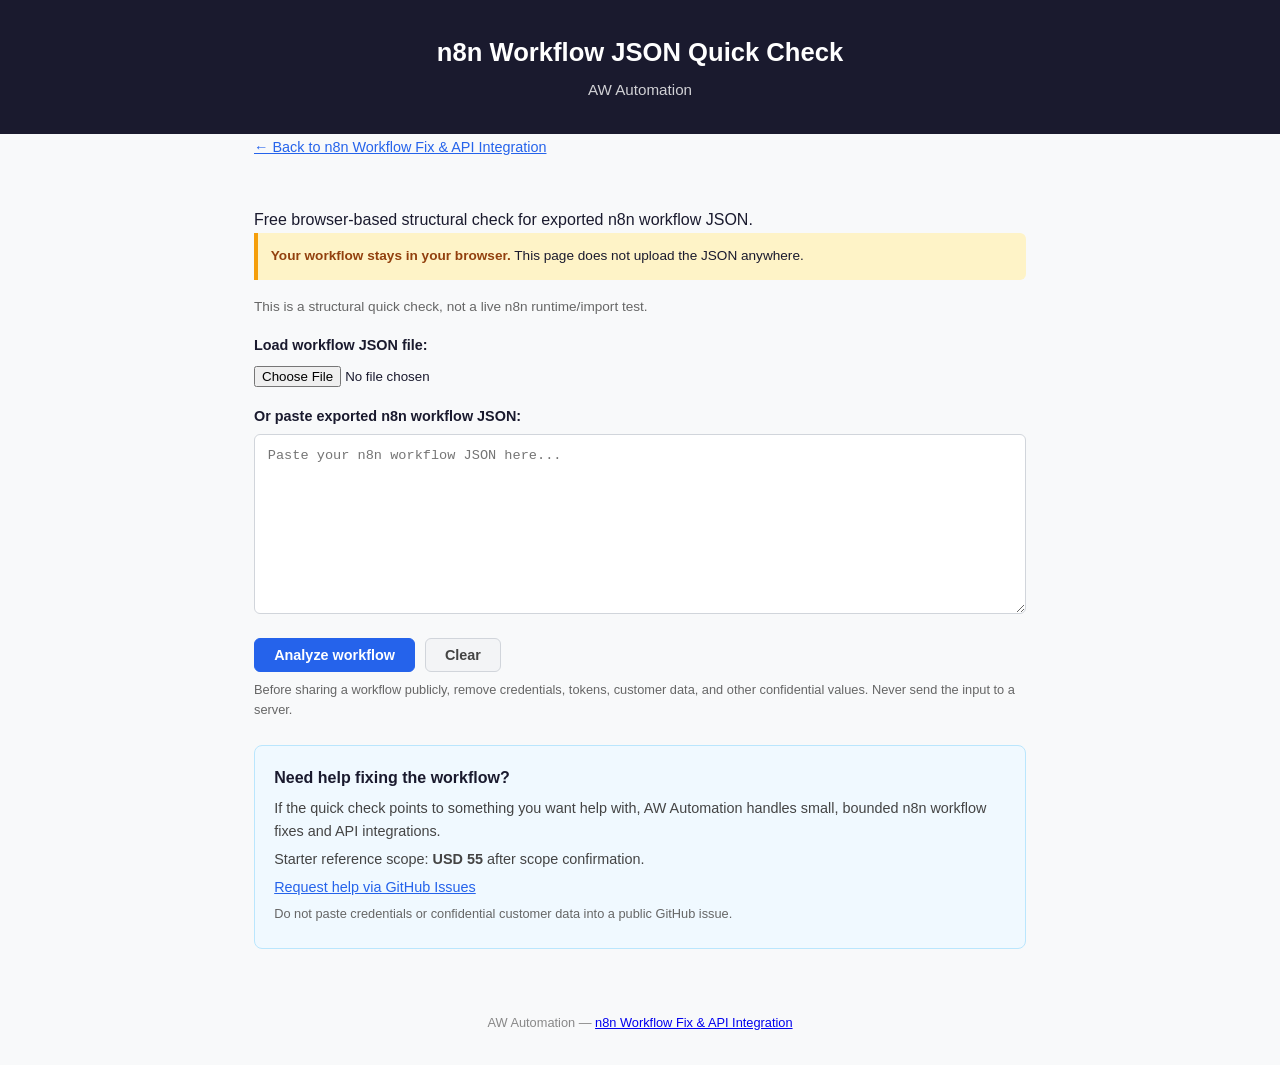
==== docs/audit/index.html @ ac566e70 "feat: add free n8n workflow JSON quick check" ====
<!DOCTYPE html>
<html lang="en">
<head>
<meta charset="UTF-8">
<meta name="viewport" content="width=device-width, initial-scale=1.0">
<title>Free n8n Workflow JSON Quick Check | AW Automation</title>
<meta name="description" content="Free browser-based n8n workflow JSON checker for node counts, triggers, credentials references, HTTP requests, code nodes, disabled nodes, expressions, and basic structural warnings.">
<meta name="robots" content="index,follow">
<link rel="canonical" href="https://weissalexey.github.io/aw-n8n-workflow-help/audit/">
<link rel="stylesheet" href="../styles.css">
<meta property="og:title" content="Free n8n Workflow JSON Quick Check | AW Automation">
<meta property="og:description" content="Free browser-based n8n workflow JSON checker for node counts, triggers, credentials references, HTTP requests, code nodes, disabled nodes, expressions, and basic structural warnings.">
<meta property="og:type" content="website">
<meta property="og:url" content="https://weissalexey.github.io/aw-n8n-workflow-help/audit/">
<style>
.audit-card { background: #fff; border: 1px solid #e2e8f0; border-radius: 8px; padding: 1.2rem; margin-bottom: 1rem; }
.audit-card h3 { font-size: 1rem; margin-bottom: 0.5rem; color: #1a1a2e; }
.audit-table { width: 100%; border-collapse: collapse; }
.audit-table td { padding: 0.3rem 0.5rem; border-bottom: 1px solid #f0f0f0; font-size: 0.9rem; }
.audit-table td:first-child { font-weight: 600; color: #444; width: 55%; }
.audit-table td:last-child { color: #1a1a2e; }
.audit-card ul { padding-left: 1.4rem; margin-top: 0.3rem; }
.audit-card li { font-size: 0.9rem; color: #444; padding: 0.15rem 0; }
.audit-input-area { margin-bottom: 1rem; }
.audit-input-area textarea { width: 100%; min-height: 180px; font-family: monospace; font-size: 0.85rem; padding: 0.8rem; border: 1px solid #d1d5db; border-radius: 6px; resize: vertical; }
.audit-input-area label { display: block; font-size: 0.9rem; font-weight: 600; margin-bottom: 0.4rem; color: #1a1a2e; }
.audit-btn-row { display: flex; gap: 0.6rem; margin-bottom: 0.5rem; flex-wrap: wrap; }
.audit-btn-row button { padding: 0.5rem 1.2rem; border-radius: 6px; border: 1px solid #d1d5db; font-size: 0.9rem; cursor: pointer; font-weight: 600; }
#analyze-btn { background: #2563eb; color: #fff; border-color: #2563eb; }
#analyze-btn:hover { background: #1d4ed8; }
#clear-btn { background: #f3f4f6; color: #444; }
#clear-btn:hover { background: #e5e7eb; }
.download-btn { background: #16a34a; color: #fff; border: none; padding: 0.5rem 1rem; border-radius: 6px; cursor: pointer; font-size: 0.9rem; font-weight: 600; }
.download-btn:hover { background: #15803d; }
.privacy-note { background: #fef3c7; border-left: 4px solid #f59e0b; padding: 0.8rem; border-radius: 0 6px 6px 0; font-size: 0.85rem; margin-bottom: 1rem; }
.privacy-note strong { color: #92400e; }
.audit-cta { background: #f0f9ff; border: 1px solid #bae6fd; border-radius: 8px; padding: 1.2rem; margin-top: 1.5rem; }
.audit-cta h3 { font-size: 1rem; margin-bottom: 0.4rem; }
.audit-cta p { font-size: 0.9rem; color: #444; margin-bottom: 0.3rem; }
.audit-cta a { color: #2563eb; }
.back-link { display: inline-block; margin-bottom: 1rem; font-size: 0.9rem; color: #2563eb; }
</style>
<script type="application/ld+json">
{
  "@context": "https://schema.org",
  "@type": "SoftwareApplication",
  "name": "n8n Workflow JSON Quick Check",
  "applicationCategory": "DeveloperApplication",
  "operatingSystem": "Web browser",
  "url": "https://weissalexey.github.io/aw-n8n-workflow-help/audit/",
  "offers": {
    "@type": "Offer",
    "price": "0",
    "priceCurrency": "USD"
  },
  "provider": {
    "@type": "Organization",
    "name": "AW Automation"
  }
}
</script>
</head>
<body>
<header>
<div class="container">
<h1>n8n Workflow JSON Quick Check</h1>
<p class="brand">AW Automation</p>
</div>
</header>

<div class="container">
<a class="back-link" href="../">&larr; Back to n8n Workflow Fix &amp; API Integration</a>

<section>
<p>Free browser-based structural check for exported n8n workflow JSON.</p>
<div class="privacy-note">
<strong>Your workflow stays in your browser.</strong> This page does not upload the JSON anywhere.
</div>
<p style="font-size:0.85rem;color:#666;margin-bottom:1rem;">This is a structural quick check, not a live n8n runtime/import test.</p>

<div class="audit-input-area">
<label for="workflow-file">Load workflow JSON file:</label>
<input type="file" id="workflow-file" accept=".json,application/json">
</div>

<div class="audit-input-area">
<label for="workflow-text">Or paste exported n8n workflow JSON:</label>
<textarea id="workflow-text" placeholder="Paste your n8n workflow JSON here..."></textarea>
</div>

<div class="audit-btn-row">
<button id="analyze-btn">Analyze workflow</button>
<button id="clear-btn">Clear</button>
</div>

<p style="font-size:0.8rem;color:#666;margin-bottom:1rem;">Before sharing a workflow publicly, remove credentials, tokens, customer data, and other confidential values. Never send the input to a server.</p>

<div id="results"></div>

<div class="audit-cta">
<h3>Need help fixing the workflow?</h3>
<p>If the quick check points to something you want help with, AW Automation handles small, bounded n8n workflow fixes and API integrations.</p>
<p>Starter reference scope: <strong>USD 55</strong> after scope confirmation.</p>
<p><a href="https://github.com/weissalexey/aw-n8n-workflow-help/issues/new?template=workflow-fix.md">Request help via GitHub Issues</a></p>
<p style="font-size:0.8rem;color:#666;">Do not paste credentials or confidential customer data into a public GitHub issue.</p>
</div>
</section>

<footer>
<p>AW Automation &mdash; <a href="../">n8n Workflow Fix &amp; API Integration</a></p>
</footer>
</div>

<script src="audit.js"></script>
</body>
</html>
---- docs/styles.css ----
*, *::before, *::after { box-sizing: border-box; margin: 0; padding: 0; }
body { font-family: -apple-system, BlinkMacSystemFont, "Segoe UI", Helvetica, Arial, sans-serif; line-height: 1.6; color: #1a1a2e; background: #f8f9fa; }
.container { max-width: 820px; margin: 0 auto; padding: 0 1.5rem; }
header { background: #1a1a2e; color: #fff; padding: 2rem 0; text-align: center; }
header h1 { font-size: 1.6rem; margin-bottom: .3rem; }
header .brand { font-size: .95rem; opacity: .8; }
.hero { text-align: center; padding: 2.5rem 0 1.5rem; }
.hero p { font-size: 1.1rem; color: #444; max-width: 600px; margin: 0 auto 1.2rem; }
.cta-btn { display: inline-block; background: #2563eb; color: #fff; padding: .7rem 1.6rem; border-radius: 6px; text-decoration: none; font-weight: 600; font-size: 1rem; }
.cta-btn:hover { background: #1d4ed8; }
section { padding: 2rem 0; }
section h2 { font-size: 1.25rem; margin-bottom: .8rem; color: #1a1a2e; }
.pricing-box { background: #fff; border: 1px solid #e2e8f0; border-radius: 8px; padding: 1.5rem; max-width: 420px; margin: 0 auto; text-align: center; }
.pricing-box .price { font-size: 2rem; font-weight: 700; color: #2563eb; }
.pricing-box ul { list-style: none; text-align: left; margin: 1rem 0; }
.pricing-box li { padding: .25rem 0; }
.pricing-box li::before { content: "✓ "; color: #16a34a; font-weight: 700; }
.pricing-note { font-size: .85rem; color: #666; margin-top: .5rem; }
.grid { display: grid; grid-template-columns: 1fr 1fr; gap: 1rem; }
@media (max-width: 600px) { .grid { grid-template-columns: 1fr; } }
.card { background: #fff; border: 1px solid #e2e8f0; border-radius: 8px; padding: 1.2rem; }
.card h3 { font-size: 1rem; margin-bottom: .4rem; }
.card p, .card li { font-size: .9rem; color: #444; }
.card ul { padding-left: 1.2rem; }
.steps { counter-reset: step; list-style: none; padding: 0; }
.steps li { counter-increment: step; padding: .5rem 0 .5rem 2.2rem; position: relative; }
.steps li::before { content: counter(step); position: absolute; left: 0; top: .45rem; background: #2563eb; color: #fff; width: 1.4rem; height: 1.4rem; border-radius: 50%; text-align: center; line-height: 1.4rem; font-size: .8rem; font-weight: 700; }
.examples a { color: #2563eb; word-break: break-all; }
.security-note { background: #fef3c7; border-left: 4px solid #f59e0b; padding: 1rem; border-radius: 0 6px 6px 0; font-size: .9rem; }
footer { text-align: center; padding: 2rem 0; font-size: .8rem; color: #888; }

.faq-section .faq-item { margin-bottom: 1.2rem; }
.faq-section .faq-item h3 { font-size: 1rem; margin-bottom: 0.3rem; color: #1a1a2e; }
.faq-section .faq-item p { font-size: 0.9rem; color: #444; }
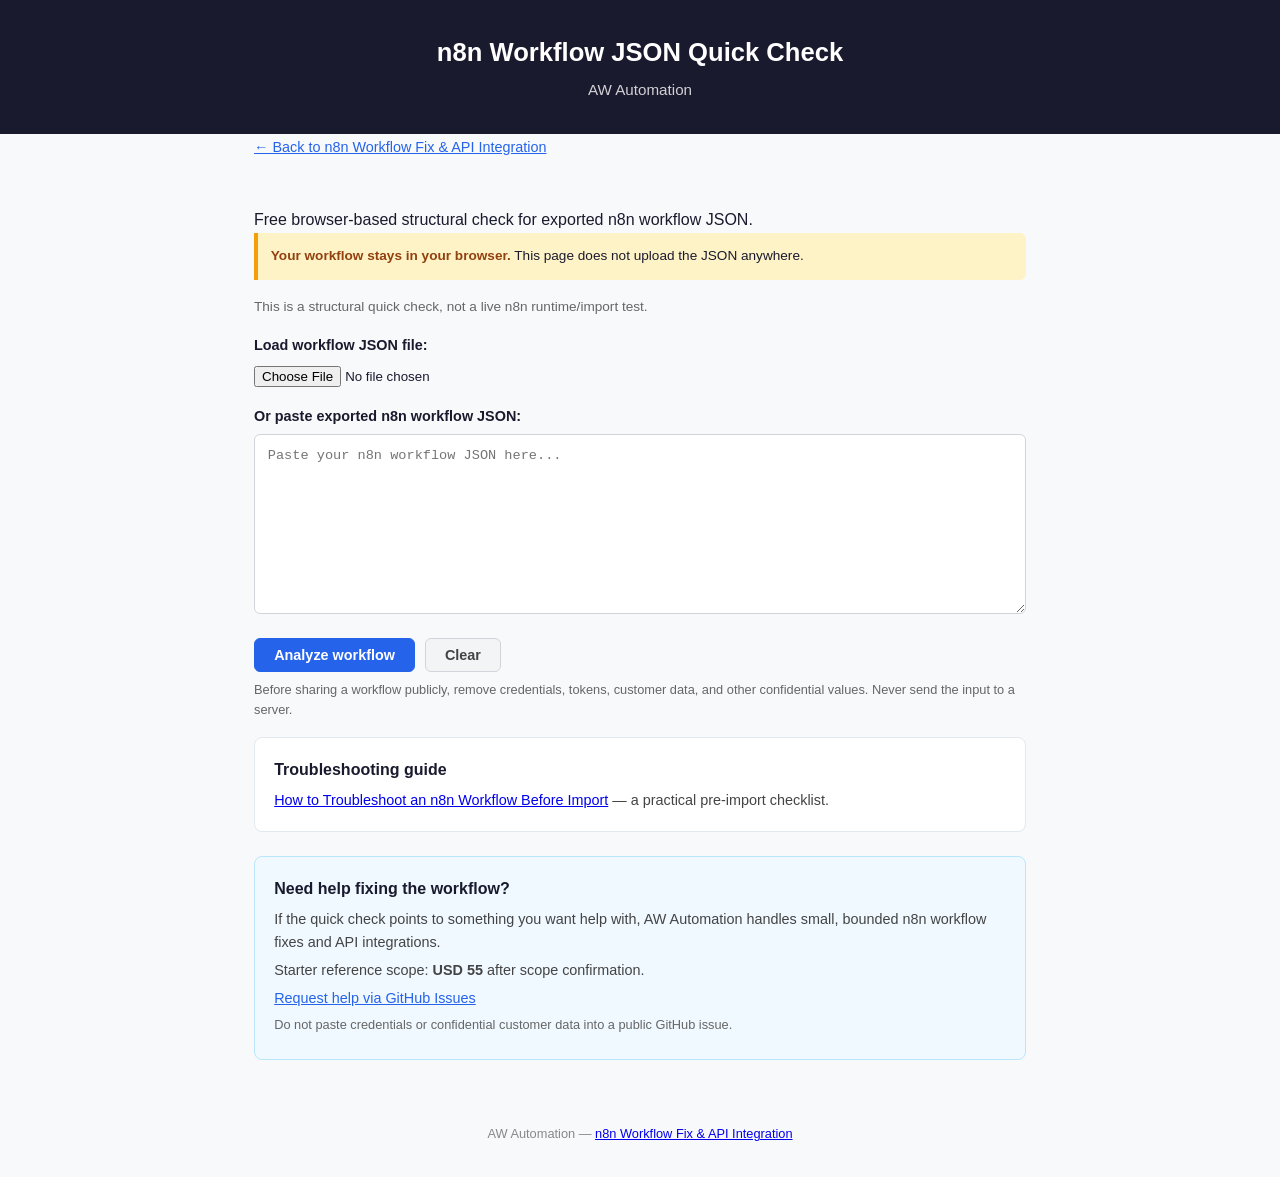
==== commit 7f8326ac: "docs: add n8n workflow troubleshooting guide" ====
--- a/docs/audit/index.html
+++ b/docs/audit/index.html
@@ -97,6 +97,12 @@
 
 <div id="results"></div>
 
+
+<div class="card" style="margin-bottom:1rem;">
+<h3>Troubleshooting guide</h3>
+<p><a href="../guides/n8n-workflow-troubleshooting/">How to Troubleshoot an n8n Workflow Before Import</a> — a practical pre-import checklist.</p>
+</div>
+
 <div class="audit-cta">
 <h3>Need help fixing the workflow?</h3>
 <p>If the quick check points to something you want help with, AW Automation handles small, bounded n8n workflow fixes and API integrations.</p>
